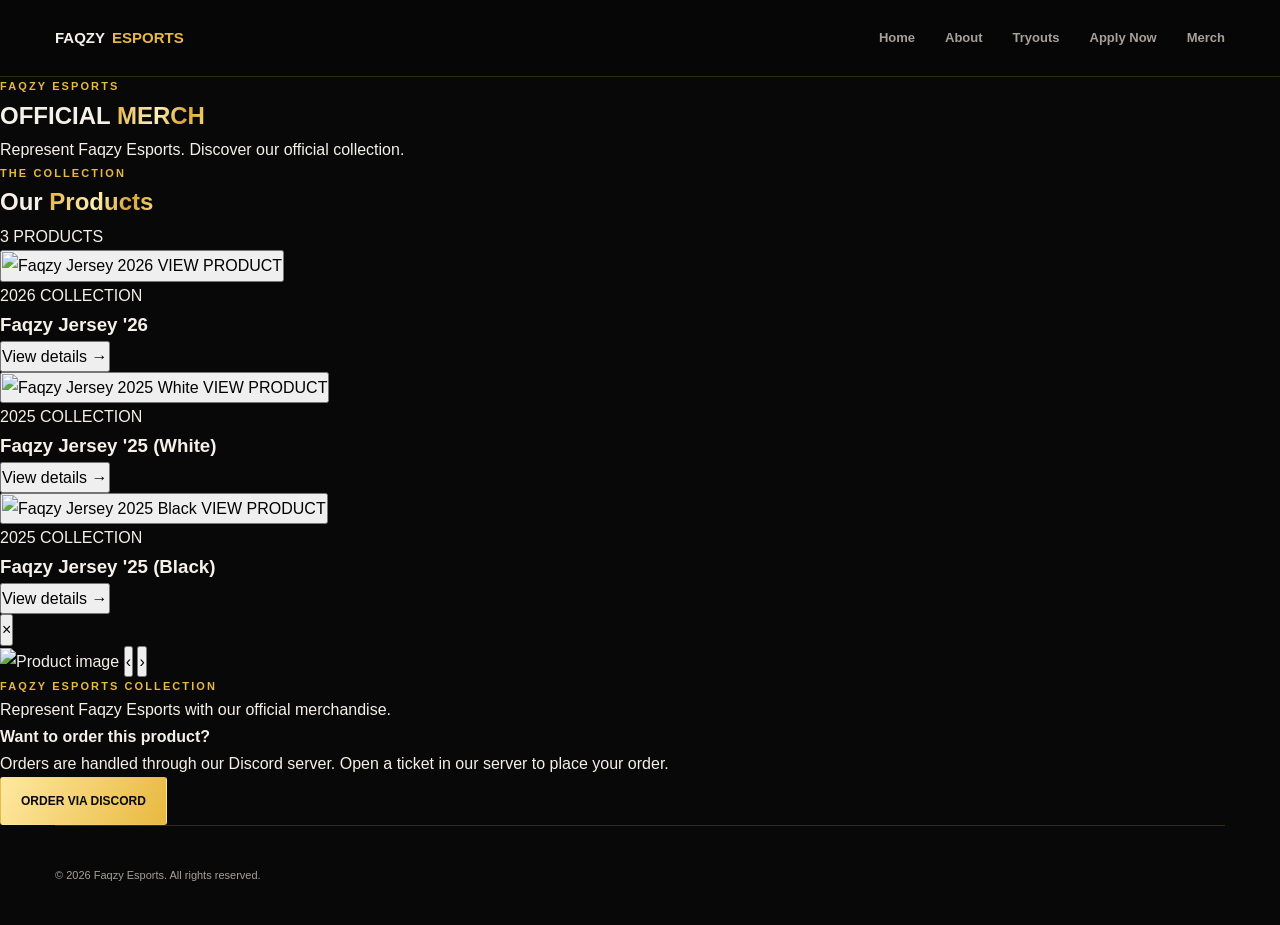
==== merch.html @ fddb73c9 "Create merch.html" ====
<!DOCTYPE html>
<html lang="en">
<head>
    <meta charset="UTF-8">
    <meta name="viewport" content="width=device-width, initial-scale=1.0">
    <title>Merch | Faqzy Esports</title>
    <link rel="stylesheet" href="style.css">
    <script src="script.js" defer></script>
</head>
<body>

    <header class="site-header">
        <nav class="navbar">
            <a href="index.html#home" class="logo">
                FAQZY<span>ESPORTS</span>
            </a>

            <div class="nav-links">
                <a href="index.html#home">Home</a>
                <a href="index.html#about">About</a>
                <a href="index.html#tryouts">Tryouts</a>
                <a href="index.html#application">Apply Now</a>
                <a href="merch.html" class="merch-active">Merch</a>
            </div>
        </nav>
    </header>

    <main>
        <section class="merch-hero">
            <div class="container">
                <p class="eyebrow">FAQZY ESPORTS</p>
                <h1>OFFICIAL <span class="gold-text">MERCH</span></h1>
                <p>
                    Represent Faqzy Esports. Discover our official collection.
                </p>
            </div>
        </section>

        <section class="merch-section">
            <div class="container">
                <div class="merch-heading">
                    <div>
                        <p class="eyebrow">THE COLLECTION</p>
                        <h2>Our <span class="gold-text">Products</span></h2>
                    </div>
                    <p class="merch-count">3 PRODUCTS</p>
                </div>

                <div class="merch-grid">

                    <!-- Faqzy Jersey 2026 -->
                    <article class="merch-card">
                        <button
                            class="merch-image-button"
                            type="button"
                            data-product="jersey26"
                            aria-label="View Faqzy Jersey 2026"
                        >
                            <img src="merch/usa-1.png" alt="Faqzy Jersey 2026">
                            <span class="merch-view">VIEW PRODUCT</span>
                        </button>

                        <div class="merch-card-info">
                            <div>
                                <p class="merch-category">2026 COLLECTION</p>
                                <h3>Faqzy Jersey '26</h3>
                            </div>
                            <button class="merch-details-button"
                                type="button" data-product="jersey26">
                                View details <span>→</span>
                            </button>
                        </div>
                    </article>

                    <!-- Faqzy Jersey 2025 White -->
                    <article class="merch-card">
                        <button
                            class="merch-image-button"
                            type="button"
                            data-product="white25"
                            aria-label="View Faqzy Jersey 2025 White"
                        >
                            <img src="merch/white-1.png" alt="Faqzy Jersey 2025 White">
                            <span class="merch-view">VIEW PRODUCT</span>
                        </button>

                        <div class="merch-card-info">
                            <div>
                                <p class="merch-category">2025 COLLECTION</p>
                                <h3>Faqzy Jersey '25 (White)</h3>
                            </div>
                            <button class="merch-details-button"
                                type="button" data-product="white25">
                                View details <span>→</span>
                            </button>
                        </div>
                    </article>

                    <!-- Faqzy Jersey 2025 Black -->
                    <article class="merch-card">
                        <button
                            class="merch-image-button"
                            type="button"
                            data-product="black25"
                            aria-label="View Faqzy Jersey 2025 Black"
                        >
                            <img src="merch/black-1.png" alt="Faqzy Jersey 2025 Black">
                            <span class="merch-view">VIEW PRODUCT</span>
                        </button>

                        <div class="merch-card-info">
                            <div>
                                <p class="merch-category">2025 COLLECTION</p>
                                <h3>Faqzy Jersey '25 (Black)</h3>
                            </div>
                            <button class="merch-details-button"
                                type="button" data-product="black25">
                                View details <span>→</span>
                            </button>
                        </div>
                    </article>

                </div>
            </div>
        </section>
    </main>

    <!-- Product popup -->
    <div class="merch-modal" id="merchModal" aria-hidden="true">
        <div class="merch-modal-backdrop" data-close-modal></div>

        <div class="merch-modal-content" role="dialog"
            aria-modal="true" aria-labelledby="modalProductName">

            <button class="merch-close" type="button"
                data-close-modal aria-label="Close">×</button>

            <div class="merch-modal-image">
                <img id="modalImage" src="" alt="Product image">

                <button class="gallery-arrow gallery-prev"
                    type="button" aria-label="Previous image">‹</button>

                <button class="gallery-arrow gallery-next"
                    type="button" aria-label="Next image">›</button>

                <span class="gallery-counter" id="galleryCounter"></span>
            </div>

            <div class="merch-modal-info">
                <p class="eyebrow">FAQZY ESPORTS COLLECTION</p>
                <h2 id="modalProductName"></h2>

                <p class="merch-description">
                    Represent Faqzy Esports with our official merchandise.
                </p>

                <div class="merch-order-info">
                    <strong>Want to order this product?</strong>
                    <p>
                        Orders are handled through our Discord server.
                        Open a ticket in our server to place your order.
                    </p>
                </div>

                <a class="btn btn-primary merch-discord-button"
                    href="https://discord.com"
                    target="_blank" rel="noopener noreferrer">
                    ORDER VIA DISCORD
                </a>
            </div>
        </div>
    </div>

    <footer class="site-footer">
        <div class="container">
            <p>© 2026 Faqzy Esports. All rights reserved.</p>
        </div>
    </footer>

</body>
</html>
---- style.css ----
:root {
    --background: #080808;
    --surface: #11110f;
    --gold: #e8b940;
    --gold-light: #ffe8a0;
    --text: #f5f1e8;
    --muted: #a6a198;
    --border: rgba(232, 185, 64, 0.2);
    --container: 1170px;
}

* {
    box-sizing: border-box;
    margin: 0;
    padding: 0;
}

html {
    scroll-behavior: smooth;
    scroll-padding-top: 90px;
}

body {
    min-width: 320px;
    overflow-x: hidden;
    background: var(--background);
    color: var(--text);
    font-family: Inter, Arial, Helvetica, sans-serif;
    line-height: 1.7;
}

button,
input,
select,
textarea {
    font: inherit;
}

a {
    color: inherit;
    text-decoration: none;
}

button,
a {
    -webkit-tap-highlight-color: transparent;
}

button:focus-visible,
a:focus-visible,
input:focus-visible,
select:focus-visible,
textarea:focus-visible {
    outline: 2px solid var(--gold-light);
    outline-offset: 4px;
}

::selection {
    background: var(--gold);
    color: #080808;
}

/* HEADER AND NAVIGATION */

.site-header {
    position: sticky;
    top: 0;
    z-index: 1000;
    width: 100%;
    background: rgba(7, 7, 7, 0.94);
    border-bottom: 1px solid var(--border);
    backdrop-filter: blur(18px);
}

.navbar {
    position: relative;
    width: min(var(--container), calc(100% - 64px));
    min-height: 76px;
    margin: auto;
    display: flex;
    align-items: center;
    justify-content: space-between;
    gap: 30px;
}

.logo {
    display: inline-flex;
    gap: 7px;
    font-size: 15px;
    font-weight: 900;
    white-space: nowrap;
}

.logo span {
    color: var(--gold);
}

.nav-links {
    display: flex;
    align-items: center;
    gap: 30px;
}

.nav-links a {
    color: var(--muted);
    font-size: 13px;
    font-weight: 700;
    transition: color 0.2s ease;
}

.nav-links a:hover,
.nav-links a.active {
    color: var(--gold-light);
}

.nav-links .nav-apply {
    padding: 10px 16px;
    color: #080808;
    background: var(--gold);
    border-radius: 3px;
}

.nav-links .nav-apply:hover {
    color: #080808;
    background: var(--gold-light);
}

.menu-toggle {
    display: none;
    width: 42px;
    height: 40px;
    padding: 10px;
    flex-direction: column;
    justify-content: center;
    gap: 5px;
    border: 1px solid var(--border);
    border-radius: 3px;
    background: var(--surface);
    cursor: pointer;
}

.menu-toggle span {
    width: 100%;
    height: 2px;
    background: var(--gold);
    transition: transform 0.2s, opacity 0.2s;
}

.menu-toggle.active span:first-child {
    transform: translateY(7px) rotate(45deg);
}

.menu-toggle.active span:nth-child(2) {
    opacity: 0;
}

.menu-toggle.active span:last-child {
    transform: translateY(-7px) rotate(-45deg);
}

/* BUTTONS */

.btn {
    display: inline-flex;
    min-height: 48px;
    padding: 12px 20px;
    align-items: center;
    justify-content: center;
    gap: 12px;
    border: 1px solid transparent;
    border-radius: 3px;
    font-size: 12px;
    font-weight: 900;
    text-align: center;
    cursor: pointer;
    transition:
        transform 0.22s,
        background 0.22s,
        border-color 0.22s,
        box-shadow 0.22s;
}

.btn span {
    font-size: 16px;
    transition: transform 0.22s;
}

.btn:hover {
    transform: translateY(-3px);
}

.btn:hover span {
    transform: translate(3px, -2px);
}

.btn-primary {
    color: #090909;
    background: linear-gradient(115deg, var(--gold-light), var(--gold));
}

.btn-primary:hover {
    box-shadow: 0 8px 28px rgba(232, 185, 64, 0.18);
}

.btn-secondary {
    color: var(--text);
    background: rgba(255, 255, 255, 0.025);
    border-color: rgba(255, 255, 255, 0.2);
}

.btn-secondary:hover {
    border-color: var(--gold);
}

.btn-card {
    width: 100%;
    color: var(--text);
    background: transparent;
    border-color: var(--border);
}

.btn-card:hover {
    color: var(--gold-light);
    border-color: var(--gold);
}

/* HERO */

.hero {
    position: relative;
    display: flex;
    min-height: 650px;
    align-items: center;
    padding: 90px max(32px, calc((100% - var(--container)) / 2)) 100px;
    overflow: hidden;
    isolation: isolate;
    background:
        radial-gradient(
            ellipse at 12% 35%,
            rgba(232, 185, 64, 0.14),
            transparent 40%
        ),
        #080808;
}

.hero::before {
    position: absolute;
    inset: 0;
    z-index: -1;
    content: "";
    background: linear-gradient(
        rgba(255, 255, 255, 0.018) 1px,
        transparent 1px
    );
    background-size: 100% 65px;
    pointer-events: none;
}

.hero-glow {
    position: absolute;
    z-index: -1;
    top: 5%;
    left: -180px;
    width: 440px;
    height: 440px;
    border-radius: 50%;
    background: rgba(232, 185, 64, 0.08);
    filter: blur(100px);
    animation: glowPulse 7s ease-in-out infinite alternate;
    pointer-events: none;
}

.hero-ring {
    position: absolute;
    z-index: -1;
    top: -250px;
    right: -120px;
    width: 470px;
    height: 470px;
    border: 1px solid rgba(232, 185, 64, 0.14);
    border-radius: 50%;
    box-shadow:
        0 0 0 55px rgba(232, 185, 64, 0.018),
        0 0 0 110px rgba(232, 185, 64, 0.012);
    animation: ringFloat 12s ease-in-out infinite alternate;
    pointer-events: none;
}

.hero-content {
    position: relative;
    z-index: 2;
    width: min(760px, 75%);
}

.eyebrow {
    display: flex;
    align-items: center;
    gap: 10px;
    color: var(--gold);
    font-size: 11px;
    font-weight: 900;
    letter-spacing: 2.1px;
}

.status-dot {
    width: 7px;
    height: 7px;
    flex: 0 0 7px;
    border-radius: 50%;
    background: var(--gold);
    box-shadow: 0 0 12px rgba(232, 185, 64, 0.7);
    animation: dotPulse 2s infinite;
}

.hero h1 {
    margin-top: 28px;
    font-size: clamp(48px, 7.3vw, 92px);
    font-weight: 950;
    line-height: 0.99;
    letter-spacing: -3.5px;
}

.hero h1 > span {
    display: block;
    margin-top: 10px;
}

.gold-text {
    color: var(--gold);
    background: linear-gradient(
        110deg,
        #e4b344,
        #fff0b5 45%,
        #d9a52e 75%,
        #f6d77a
    );
    background-clip: text;
    -webkit-background-clip: text;
    -webkit-text-fill-color: transparent;
}

.hero-description {
    max-width: 610px;
    margin-top: 25px;
    color: #c4c0b7;
    font-size: 16px;
    line-height: 1.9;
}

.hero-buttons {
    display: flex;
    flex-wrap: wrap;
    gap: 13px;
    margin-top: 30px;
}

.hero-stats {
    display: flex;
    flex-wrap: wrap;
    gap: 38px;
    margin-top: 60px;
    padding-top: 22px;
    border-top: 1px solid var(--border);
}

.hero-stats div {
    display: flex;
    flex-direction: column;
    gap: 3px;
}

.hero-stats strong {
    color: var(--gold);
    font-size: 18px;
    font-weight: 900;
}

.hero-stats span {
    color: var(--muted);
    font-size: 9px;
    font-weight: 800;
    letter-spacing: 1.2px;
}

.hero-emblem {
    position: absolute;
    top: 50%;
    right: max(45px, calc((100% - var(--container)) / 2 + 25px));
    display: flex;
    flex-direction: column;
    align-items: center;
    gap: 16px;
    transform: translateY(-50%);
    animation: emblemFloat 6s ease-in-out infinite;
}

.emblem-circle {
    position: relative;
    display: grid;
    width: clamp(150px, 19vw, 235px);
    aspect-ratio: 1;
    place-items: center;
    border: 1px solid rgba(232, 185, 64, 0.4);
    border-radius: 50%;
    background: radial-gradient(
        circle,
        rgba(232, 185, 64, 0.1),
        transparent 68%
    );
    box-shadow:
        inset 0 0 55px rgba(232, 185, 64, 0.04),
        0 0 65px rgba(232, 185, 64, 0.05);
}

.emblem-circle::before {
    position: absolute;
    inset: 10%;
    border: 1px dashed rgba(232, 185, 64, 0.3);
    border-radius: 50%;
    content: "";
    animation: rotateRing 35s linear infinite;
}

/* NEW PHOENIX LOGO */

.emblem-logo {
    position: relative;
    z-index: 1;
    display: block;
    width: 78%;
    height: 78%;
    object-fit: contain;
    mix-blend-mode: screen;
    filter: drop-shadow(0 0 18px rgba(232, 185, 64, 0.2));
}

.emblem-caption {
    color: var(--gold);
    font-size: 10px;
    font-weight: 900;
    letter-spacing: 3px;
}

.scroll-indicator {
    position: absolute;
    right: 0;
    bottom: 22px;
    left: 0;
    display: flex;
    justify-content: center;
    align-items: center;
    gap: 10px;
    color: var(--muted);
    font-size: 9px;
    font-weight: 800;
    letter-spacing: 2px;
}

.scroll-indicator span {
    width: 23px;
    height: 1px;
    background: var(--gold);
}

/* GENERAL SECTIONS */

.section {
    width: min(var(--container), calc(100% - 64px));
    margin: 0 auto;
    padding: 105px 0;
}

.section-heading {
    max-width: 680px;
    margin-bottom: 42px;
}

.section-heading h2,
.application-intro h2 {
    margin-top: 13px;
    font-size: clamp(34px, 5vw, 56px);
    font-weight: 950;
    line-height: 1.1;
    letter-spacing: -1.5px;
}

.section-description {
    margin-top: 14px;
    color: var(--muted);
    font-size: 14px;
}

/* ABOUT */

.about-section {
    border-bottom: 1px solid rgba(255, 255, 255, 0.06);
}

.about-grid {
    display: grid;
    grid-template-columns: repeat(3, minmax(0, 1fr));
    gap: 20px;
}

.about-card {
    padding: 28px;
    background: linear-gradient(145deg, #141412, #0b0b0b);
    border: 1px solid rgba(255, 255, 255, 0.07);
    border-radius: 4px;
    transition: transform 0.3s, border-color 0.3s;
}

.about-card:hover {
    transform: translateY(-6px);
    border-color: var(--border);
}

.card-icon {
    display: grid;
    width: 43px;
    height: 43px;
    margin-bottom: 23px;
    place-items: center;
    color: var(--gold);
    background: rgba(232, 185, 64, 0.08);
    border: 1px solid var(--border);
    font-size: 12px;
    font-weight: 900;
}

.about-card h3 {
    margin-bottom: 9px;
    font-size: 20px;
}

.about-card p {
    color: var(--muted);
    font-size: 13px;
    line-height: 1.9;
}

/* TRYOUTS */

.tryouts-section {
    width: 100%;
    padding: 100px max(32px, calc((100% - var(--container)) / 2));
    background:
        radial-gradient(
            ellipse at 50% 0%,
            rgba(232, 185, 64, 0.055),
            transparent 60%
        ),
        #090909;
}

.section-inner {
    width: 100%;
    max-width: var(--container);
    margin: 0 auto;
}

.tryout-grid {
    display: grid;
    grid-template-columns: repeat(2, minmax(0, 1fr));
    gap: 24px;
    align-items: stretch;
}

.tryout-card {
    display: flex;
    min-width: 0;
    flex-direction: column;
    padding: 30px;
    background: linear-gradient(145deg, #151513, #0c0c0c);
    border: 1px solid rgba(232, 185, 64, 0.18);
    border-radius: 4px;
    transition:
        transform 0.3s,
        border-color 0.3s,
        box-shadow 0.3s;
}

.tryout-card:hover {
    transform: translateY(-6px);
    border-color: rgba(232, 185, 64, 0.55);
    box-shadow: 0 18px 50px rgba(0, 0, 0, 0.25);
}

.tryout-card.featured {
    border-color: rgba(232, 185, 64, 0.55);
    background:
        linear-gradient(
            145deg,
            rgba(232, 185, 64, 0.09),
            transparent 75%
        ),
        #0e0e0d;
}

.tryout-top {
    display: flex;
    align-items: center;
    justify-content: space-between;
    gap: 12px;
    padding-bottom: 22px;
    border-bottom: 1px solid rgba(255, 255, 255, 0.07);
}

.tryout-number {
    color: var(--gold);
    font-size: 29px;
    font-weight: 900;
}

.tryout-tag {
    color: var(--muted);
    font-size: 9px;
    font-weight: 900;
    letter-spacing: 1px;
}

.featured-badge {
    align-self: flex-end;
    margin: -30px -30px 18px;
    padding: 6px 12px;
    color: #080808;
    background: var(--gold);
    font-size: 9px;
    font-weight: 950;
    letter-spacing: 1px;
}

.tryout-card h3 {
    margin-top: 24px;
    font-size: 27px;
    font-weight: 900;
}

.tryout-card p {
    flex: 1;
    margin: 12px 0 27px;
    color: var(--muted);
    font-size: 13px;
    line-height: 1.9;
}

.tryout-card .btn {
    width: 100%;
}

/* APPLICATION LAYOUT */

.application-layout {
    display: grid;
    grid-template-columns: 0.8fr 1.2fr;
    align-items: start;
    gap: 55px;
}

.application-intro {
    position: sticky;
    top: 115px;
}

.application-intro h2 {
    margin-bottom: 22px;
    font-size: clamp(38px, 5vw, 58px);
}

.application-intro > p:not(.eyebrow) {
    max-width: 400px;
    color: var(--muted);
    font-size: 14px;
    line-height: 1.9;
}

.application-note {
    display: flex;
    gap: 14px;
    margin-top: 32px;
    padding: 18px;
    background: rgba(232, 185, 64, 0.045);
    border-left: 2px solid var(--gold);
}

.note-icon {
    color: var(--gold);
    font-size: 22px;
}

.application-note strong {
    font-size: 13px;
}

.application-note p {
    margin-top: 4px;
    color: var(--muted);
    font-size: 12px;
}

/* APPLICATION FORM */

.application-form {
    min-width: 0;
    padding: 30px;
    background: linear-gradient(145deg, #131311, #0b0b0b);
    border: 1px solid var(--border);
    border-radius: 4px;
}

.form-header {
    display: flex;
    justify-content: space-between;
    gap: 12px;
    margin-bottom: 26px;
    padding-bottom: 17px;
    border-bottom: 1px solid var(--border);
    font-size: 11px;
    font-weight: 900;
    letter-spacing: 1px;
}

.required-note {
    color: var(--muted);
    font-size: 10px;
    font-weight: 500;
    letter-spacing: 0;
}

.form-grid {
    display: grid;
    grid-template-columns: repeat(2, minmax(0, 1fr));
    gap: 19px 15px;
}

.form-group {
    display: flex;
    min-width: 0;
    flex-direction: column;
    gap: 8px;
}

.full-width {
    grid-column: 1 / -1;
}

.form-group label {
    color: #d5d0c5;
    font-size: 11px;
    font-weight: 800;
}

.form-group input,
.form-group select,
.form-group textarea {
    width: 100%;
    min-width: 0;
    padding: 13px;
    color: var(--text);
    background: #090909;
    border: 1px solid rgba(255, 255, 255, 0.12);
    border-radius: 3px;
    outline: none;
    font-size: 12px;
    transition: border-color 0.2s, box-shadow 0.2s;
}

.form-group input,
.form-group select {
    min-height: 45px;
}

.form-group textarea {
    min-height: 100px;
    resize: vertical;
    line-height: 1.7;
}

.form-group input::placeholder,
.form-group textarea::placeholder {
    color: #77736b;
}

.form-group input:focus,
.form-group select:focus,
.form-group textarea:focus {
    border-color: var(--gold);
    box-shadow: 0 0 0 3px rgba(232, 185, 64, 0.07);
}

.form-group select {
    color-scheme: dark;
}

/* CONFIRMATION CHECKBOX */

.checkbox-label {
    display: flex;
    align-items: flex-start;
    gap: 10px;
    margin: 22px 0;
    color: var(--muted);
    font-size: 11px;
    cursor: pointer;
}

.checkbox-label input {
    width: 16px;
    height: 16px;
    flex: 0 0 16px;
    margin-top: 2px;
    accent-color: var(--gold);
}

/* SUBMIT BUTTON AND STATUS */

.submit-button {
    width: 100%;
}

.submit-button:disabled {
    opacity: 0.6;
    cursor: wait;
    transform: none;
}

.form-status {
    margin-top: 17px;
    padding: 13px;
    border: 1px solid transparent;
    border-radius: 3px;
    font-size: 12px;
    overflow-wrap: anywhere;
}

.form-status[hidden] {
    display: none;
}

.form-status.success {
    color: #a8e6b3;
    background: rgba(54, 150, 75, 0.1);
    border-color: rgba(90, 200, 110, 0.3);
}

.form-status.error {
    color: #ffb2a8;
    background: rgba(200, 60, 50, 0.1);
    border-color: rgba(200, 80, 70, 0.3);
}

/* FOOTER */

.site-footer {
    display: flex;
    width: min(var(--container), calc(100% - 64px));
    min-height: 100px;
    margin: auto;
    align-items: center;
    justify-content: space-between;
    gap: 20px;
    border-top: 1px solid var(--border);
}

.site-footer p {
    color: var(--muted);
    font-size: 11px;
    text-align: center;
}

.footer-top {
    color: var(--gold);
    font-size: 10px;
    font-weight: 900;
    letter-spacing: 1px;
}

/* SCROLL ANIMATIONS */

.reveal {
    opacity: 0;
    transform: translateY(28px);
    transition:
        opacity 0.75s ease,
        transform 0.75s cubic-bezier(0.2, 0.7, 0.2, 1);
}

.reveal.visible {
    opacity: 1;
    transform: translateY(0);
}

.about-card.reveal:nth-child(2),
.tryout-card.reveal:nth-child(2) {
    transition-delay: 100ms;
}

.about-card.reveal:nth-child(3) {
    transition-delay: 200ms;
}

/* DECORATIVE ANIMATIONS */

@keyframes emblemFloat {
    0%,
    100% {
        transform: translateY(-50%);
    }

    50% {
        transform: translateY(calc(-50% - 12px));
    }
}

@keyframes rotateRing {
    to {
        transform: rotate(360deg);
    }
}

@keyframes glowPulse {
    from {
        opacity: 0.5;
        transform: scale(0.9);
    }

    to {
        opacity: 1;
        transform: scale(1.1);
    }
}

@keyframes ringFloat {
    from {
        transform: translate(0, 0);
    }

    to {
        transform: translate(-20px, 20px);
    }
}

@keyframes dotPulse {
    0%,
    100% {
        opacity: 1;
    }

    50% {
        opacity: 0.5;
    }
}

/* TABLET */

@media (max-width: 1000px) {
    .hero-content {
        width: 76%;
    }

    .hero-emblem {
        right: 28px;
        opacity: 0.35;
    }

    .application-layout {
        grid-template-columns: 1fr;
        gap: 32px;
    }

    .application-intro {
        position: static;
    }
}

/* MOBILE */

@media (max-width: 700px) {
    html {
        scroll-padding-top: 75px;
    }

    .navbar {
        width: calc(100% - 36px);
        min-height: 68px;
    }

    .menu-toggle {
        display: flex;
    }

    .nav-links {
        position: absolute;
        top: 100%;
        right: 0;
        left: 0;
        display: flex;
        padding: 0 20px;
        flex-direction: column;
        align-items: stretch;
        gap: 0;
        background: rgba(8, 8, 8, 0.98);
        border-bottom: 1px solid var(--border);
        visibility: hidden;
        opacity: 0;
        pointer-events: none;
        transform: translateY(-8px);
        transition:
            opacity 0.2s,
            transform 0.2s,
            visibility 0.2s;
    }

    .nav-links.active {
        padding-top: 12px;
        padding-bottom: 16px;
        visibility: visible;
        opacity: 1;
        pointer-events: auto;
        transform: translateY(0);
    }

    .nav-links a {
        padding: 12px 5px;
    }

    .nav-links .nav-apply {
        margin-top: 8px;
        text-align: center;
    }

    .hero {
        min-height: 620px;
        padding: 85px 22px 95px;
    }

    .hero-content {
        width: 100%;
    }

    .hero h1 {
        font-size: clamp(43px, 10.5vw, 66px);
        letter-spacing: -2px;
    }

    .hero-description {
        font-size: 14px;
    }

    .hero-emblem {
        top: 35px;
        right: 12px;
        opacity: 0.14;
        transform: none;
        animation: none;
    }

    .emblem-circle {
        width: 125px;
    }

    .hero-buttons .btn {
        flex: 1;
    }

    .hero-stats {
        gap: 20px;
        margin-top: 42px;
    }

    .hero-stats span {
        font-size: 8px;
    }

    .section {
        width: calc(100% - 40px);
        padding: 76px 0;
    }

    .section-heading {
        margin-bottom: 30px;
    }

    .section-heading h2,
    .application-intro h2 {
        font-size: clamp(34px, 8.5vw, 47px);
        letter-spacing: -1px;
    }

    .about-grid,
    .tryout-grid {
        grid-template-columns: 1fr;
        gap: 16px;
    }

    .about-card,
    .tryout-card {
        padding: 24px;
    }

    .tryouts-section {
        width: 100%;
        padding: 76px 20px;
    }

    .featured-badge {
        margin: -24px -24px 18px;
    }

    .application-form {
        padding: 22px 16px;
    }

    .form-grid {
        grid-template-columns: 1fr;
        gap: 17px;
    }

    .full-width {
        grid-column: auto;
    }

    .site-footer {
        width: calc(100% - 40px);
        padding: 24px 0;
        flex-direction: column;
        justify-content: center;
        gap: 12px;
    }
}

/* ACCESSIBILITY */

@media (prefers-reduced-motion: reduce) {
    *,
    *::before,
    *::after {
        scroll-behavior: auto !important;
        animation-duration: 0.01ms !important;
        animation-iteration-count: 1 !important;
        transition-duration: 0.01ms !important;
    }

    .reveal {
        opacity: 1;
        transform: none;
    }
}
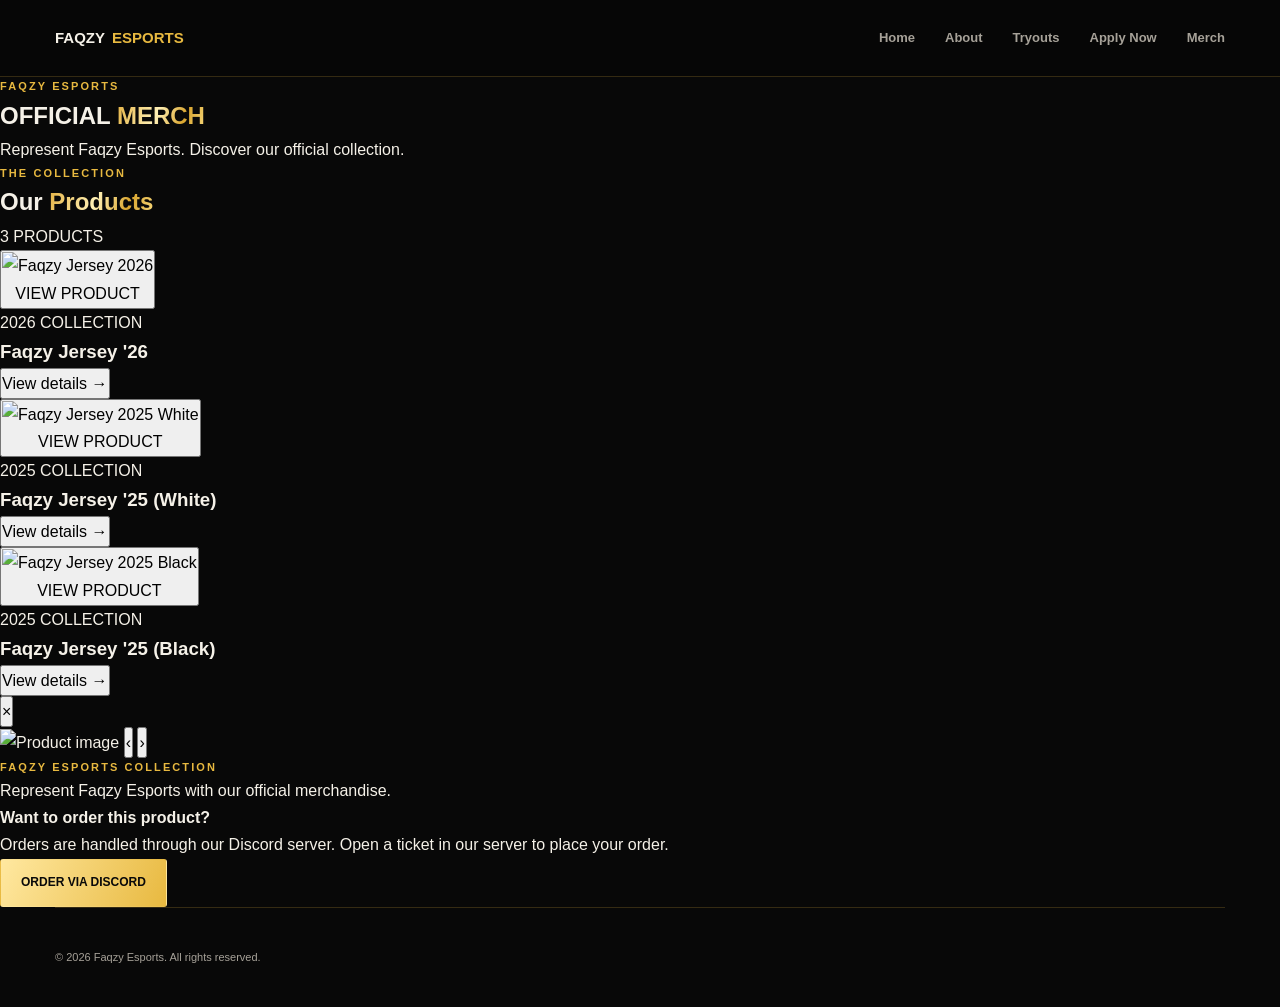
==== commit 113217b3: "Update merch.html" ====
--- a/merch.html
+++ b/merch.html
@@ -1,183 +1,440 @@
-
 <!DOCTYPE html>
 <html lang="en">
 <head>
     <meta charset="UTF-8">
     <meta name="viewport" content="width=device-width, initial-scale=1.0">
+
     <title>Merch | Faqzy Esports</title>
+
     <link rel="stylesheet" href="style.css">
     <script src="script.js" defer></script>
 </head>
-<body>
-
-    <header class="site-header">
-        <nav class="navbar">
-            <a href="index.html#home" class="logo">
-                FAQZY<span>ESPORTS</span>
-            </a>
-
-            <div class="nav-links">
-                <a href="index.html#home">Home</a>
-                <a href="index.html#about">About</a>
-                <a href="index.html#tryouts">Tryouts</a>
-                <a href="index.html#application">Apply Now</a>
-                <a href="merch.html" class="merch-active">Merch</a>
+
+<body class="merch-page">
+
+<header class="site-header">
+    <nav class="navbar">
+
+        <a href="index.html#home" class="logo">
+            FAQZY<span>ESPORTS</span>
+        </a>
+
+        <div class="nav-links" id="navLinks">
+            <a href="index.html#home">Home</a>
+            <a href="index.html#about">About</a>
+            <a href="index.html#tryouts">Tryouts</a>
+            <a href="index.html#application">Apply Now</a>
+            <a href="merch.html" class="merch-active">Merch</a>
+        </div>
+
+        <button
+            class="menu-toggle"
+            id="menuToggle"
+            type="button"
+            aria-label="Open navigation"
+            aria-expanded="false"
+        >
+            <span></span>
+            <span></span>
+            <span></span>
+        </button>
+
+    </nav>
+</header>
+
+
+<main>
+
+    <!-- =========================
+         MERCH HERO
+    ========================== -->
+
+    <section class="merch-hero">
+
+        <div class="container merch-hero-inner">
+
+            <p class="eyebrow">
+                FAQZY ESPORTS
+            </p>
+
+            <h1>
+                OFFICIAL <span class="gold-text">MERCH</span>
+            </h1>
+
+            <p class="merch-hero-description">
+                Represent Faqzy Esports. Discover our official collection.
+            </p>
+
+        </div>
+
+    </section>
+
+
+    <!-- =========================
+         PRODUCTS
+    ========================== -->
+
+    <section class="merch-section">
+
+        <div class="container">
+
+            <div class="merch-heading">
+
+                <div>
+                    <p class="eyebrow">
+                        THE COLLECTION
+                    </p>
+
+                    <h2>
+                        Our <span class="gold-text">Products</span>
+                    </h2>
+                </div>
+
+                <p class="merch-count">
+                    3 PRODUCTS
+                </p>
+
             </div>
-        </nav>
-    </header>
-
-    <main>
-        <section class="merch-hero">
-            <div class="container">
-                <p class="eyebrow">FAQZY ESPORTS</p>
-                <h1>OFFICIAL <span class="gold-text">MERCH</span></h1>
-                <p>
-                    Represent Faqzy Esports. Discover our official collection.
-                </p>
-            </div>
-        </section>
-
-        <section class="merch-section">
-            <div class="container">
-                <div class="merch-heading">
-                    <div>
-                        <p class="eyebrow">THE COLLECTION</p>
-                        <h2>Our <span class="gold-text">Products</span></h2>
-                    </div>
-                    <p class="merch-count">3 PRODUCTS</p>
-                </div>
-
-                <div class="merch-grid">
-
-                    <!-- Faqzy Jersey 2026 -->
-                    <article class="merch-card">
+
+
+            <div class="merch-grid">
+
+
+                <!-- =========================
+                     JERSEY 2026
+                ========================== -->
+
+                <article class="merch-card">
+
+                    <button
+                        class="merch-image-button"
+                        type="button"
+                        data-product="jersey26"
+                        aria-label="View Faqzy Jersey 2026"
+                    >
+
+                        <img
+                            src="merch/usa-1.png"
+                            alt="Faqzy Jersey 2026"
+                            loading="lazy"
+                        >
+
+                        <div class="merch-image-overlay">
+                            <span class="merch-view">
+                                VIEW PRODUCT
+                            </span>
+                        </div>
+
+                    </button>
+
+
+                    <div class="merch-card-info">
+
+                        <div class="merch-product-details">
+
+                            <p class="merch-category">
+                                2026 COLLECTION
+                            </p>
+
+                            <h3>
+                                Faqzy Jersey '26
+                            </h3>
+
+                        </div>
+
+
                         <button
-                            class="merch-image-button"
+                            class="merch-details-button"
                             type="button"
                             data-product="jersey26"
-                            aria-label="View Faqzy Jersey 2026"
-                        >
-                            <img src="merch/usa-1.png" alt="Faqzy Jersey 2026">
-                            <span class="merch-view">VIEW PRODUCT</span>
+                        >
+                            <span>View details</span>
+                            <span class="arrow">→</span>
                         </button>
 
-                        <div class="merch-card-info">
-                            <div>
-                                <p class="merch-category">2026 COLLECTION</p>
-                                <h3>Faqzy Jersey '26</h3>
-                            </div>
-                            <button class="merch-details-button"
-                                type="button" data-product="jersey26">
-                                View details <span>→</span>
-                            </button>
-                        </div>
-                    </article>
-
-                    <!-- Faqzy Jersey 2025 White -->
-                    <article class="merch-card">
+                    </div>
+
+                </article>
+
+
+
+                <!-- =========================
+                     JERSEY 2025 WHITE
+                ========================== -->
+
+                <article class="merch-card">
+
+                    <button
+                        class="merch-image-button"
+                        type="button"
+                        data-product="white25"
+                        aria-label="View Faqzy Jersey 2025 White"
+                    >
+
+                        <img
+                            src="merch/white-1.png"
+                            alt="Faqzy Jersey 2025 White"
+                            loading="lazy"
+                        >
+
+                        <div class="merch-image-overlay">
+                            <span class="merch-view">
+                                VIEW PRODUCT
+                            </span>
+                        </div>
+
+                    </button>
+
+
+                    <div class="merch-card-info">
+
+                        <div class="merch-product-details">
+
+                            <p class="merch-category">
+                                2025 COLLECTION
+                            </p>
+
+                            <h3>
+                                Faqzy Jersey '25 (White)
+                            </h3>
+
+                        </div>
+
+
                         <button
-                            class="merch-image-button"
+                            class="merch-details-button"
                             type="button"
                             data-product="white25"
-                            aria-label="View Faqzy Jersey 2025 White"
-                        >
-                            <img src="merch/white-1.png" alt="Faqzy Jersey 2025 White">
-                            <span class="merch-view">VIEW PRODUCT</span>
+                        >
+                            <span>View details</span>
+                            <span class="arrow">→</span>
                         </button>
 
-                        <div class="merch-card-info">
-                            <div>
-                                <p class="merch-category">2025 COLLECTION</p>
-                                <h3>Faqzy Jersey '25 (White)</h3>
-                            </div>
-                            <button class="merch-details-button"
-                                type="button" data-product="white25">
-                                View details <span>→</span>
-                            </button>
-                        </div>
-                    </article>
-
-                    <!-- Faqzy Jersey 2025 Black -->
-                    <article class="merch-card">
+                    </div>
+
+                </article>
+
+
+
+                <!-- =========================
+                     JERSEY 2025 BLACK
+                ========================== -->
+
+                <article class="merch-card">
+
+                    <button
+                        class="merch-image-button"
+                        type="button"
+                        data-product="black25"
+                        aria-label="View Faqzy Jersey 2025 Black"
+                    >
+
+                        <img
+                            src="merch/black-1.png"
+                            alt="Faqzy Jersey 2025 Black"
+                            loading="lazy"
+                        >
+
+                        <div class="merch-image-overlay">
+                            <span class="merch-view">
+                                VIEW PRODUCT
+                            </span>
+                        </div>
+
+                    </button>
+
+
+                    <div class="merch-card-info">
+
+                        <div class="merch-product-details">
+
+                            <p class="merch-category">
+                                2025 COLLECTION
+                            </p>
+
+                            <h3>
+                                Faqzy Jersey '25 (Black)
+                            </h3>
+
+                        </div>
+
+
                         <button
-                            class="merch-image-button"
+                            class="merch-details-button"
                             type="button"
                             data-product="black25"
-                            aria-label="View Faqzy Jersey 2025 Black"
-                        >
-                            <img src="merch/black-1.png" alt="Faqzy Jersey 2025 Black">
-                            <span class="merch-view">VIEW PRODUCT</span>
+                        >
+                            <span>View details</span>
+                            <span class="arrow">→</span>
                         </button>
 
-                        <div class="merch-card-info">
-                            <div>
-                                <p class="merch-category">2025 COLLECTION</p>
-                                <h3>Faqzy Jersey '25 (Black)</h3>
-                            </div>
-                            <button class="merch-details-button"
-                                type="button" data-product="black25">
-                                View details <span>→</span>
-                            </button>
-                        </div>
-                    </article>
-
-                </div>
+                    </div>
+
+                </article>
+
+
             </div>
-        </section>
-    </main>
-
-    <!-- Product popup -->
-    <div class="merch-modal" id="merchModal" aria-hidden="true">
-        <div class="merch-modal-backdrop" data-close-modal></div>
-
-        <div class="merch-modal-content" role="dialog"
-            aria-modal="true" aria-labelledby="modalProductName">
-
-            <button class="merch-close" type="button"
-                data-close-modal aria-label="Close">×</button>
+
+        </div>
+
+    </section>
+
+</main>
+
+
+
+<!-- =========================
+     PRODUCT MODAL
+========================== -->
+
+<div
+    class="merch-modal"
+    id="merchModal"
+    aria-hidden="true"
+>
+
+    <div
+        class="merch-modal-backdrop"
+        data-close-modal
+    ></div>
+
+
+    <div
+        class="merch-modal-content"
+        role="dialog"
+        aria-modal="true"
+        aria-labelledby="modalProductName"
+    >
+
+
+        <!-- CLOSE -->
+
+        <button
+            class="merch-close"
+            type="button"
+            data-close-modal
+            aria-label="Close product"
+        >
+            ×
+        </button>
+
+
+
+        <!-- =========================
+             IMAGE GALLERY
+        ========================== -->
+
+        <div class="merch-modal-gallery">
 
             <div class="merch-modal-image">
-                <img id="modalImage" src="" alt="Product image">
-
-                <button class="gallery-arrow gallery-prev"
-                    type="button" aria-label="Previous image">‹</button>
-
-                <button class="gallery-arrow gallery-next"
-                    type="button" aria-label="Next image">›</button>
-
-                <span class="gallery-counter" id="galleryCounter"></span>
+
+                <img
+                    id="modalImage"
+                    src=""
+                    alt="Product image"
+                >
+
+
+                <button
+                    class="gallery-arrow gallery-prev"
+                    type="button"
+                    aria-label="Previous image"
+                >
+                    ‹
+                </button>
+
+
+                <button
+                    class="gallery-arrow gallery-next"
+                    type="button"
+                    aria-label="Next image"
+                >
+                    ›
+                </button>
+
+
+                <span
+                    class="gallery-counter"
+                    id="galleryCounter"
+                ></span>
+
             </div>
 
-            <div class="merch-modal-info">
-                <p class="eyebrow">FAQZY ESPORTS COLLECTION</p>
-                <h2 id="modalProductName"></h2>
-
-                <p class="merch-description">
-                    Represent Faqzy Esports with our official merchandise.
+
+            <!-- Thumbnails -->
+
+            <div
+                class="gallery-thumbnails"
+                id="galleryThumbnails"
+            ></div>
+
+        </div>
+
+
+
+        <!-- =========================
+             PRODUCT INFO
+        ========================== -->
+
+        <div class="merch-modal-info">
+
+            <p class="eyebrow">
+                FAQZY ESPORTS COLLECTION
+            </p>
+
+
+            <h2 id="modalProductName">
+            </h2>
+
+
+            <p class="merch-description">
+                Represent Faqzy Esports with our official merchandise.
+            </p>
+
+
+            <div class="merch-order-info">
+
+                <strong>
+                    Want to order this product?
+                </strong>
+
+                <p>
+                    Orders are handled through our Discord server.
+                    Open a ticket in our server to place your order.
                 </p>
 
-                <div class="merch-order-info">
-                    <strong>Want to order this product?</strong>
-                    <p>
-                        Orders are handled through our Discord server.
-                        Open a ticket in our server to place your order.
-                    </p>
-                </div>
-
-                <a class="btn btn-primary merch-discord-button"
-                    href="https://discord.com"
-                    target="_blank" rel="noopener noreferrer">
-                    ORDER VIA DISCORD
-                </a>
             </div>
+
+
+            <a
+                class="btn btn-primary merch-discord-button"
+                href="https://discord.gg/GafS8WTqEf"
+                target="_blank"
+                rel="noopener noreferrer"
+            >
+                ORDER VIA DISCORD
+            </a>
+
         </div>
+
     </div>
 
-    <footer class="site-footer">
-        <div class="container">
-            <p>© 2026 Faqzy Esports. All rights reserved.</p>
-        </div>
-    </footer>
+</div>
+
+
+
+<footer class="site-footer">
+
+    <div class="container">
+
+        <p>
+            © <span id="currentYear">2026</span> Faqzy Esports.
+            All rights reserved.
+        </p>
+
+    </div>
+
+</footer>
 
 </body>
 </html>
--- a/style.css
+++ b/style.css
@@ -1145,6 +1145,339 @@
     .reveal {
         opacity: 1;
         transform: none;
-    }
-}
-
+
+        
+/* =========================
+   MERCH PAGE
+========================= */
+
+.merch-hero {
+    padding: 145px 20px 75px;
+    text-align: center;
+    background: radial-gradient(ellipse at top, rgba(232,185,64,0.10), transparent 65%);
+}
+
+.merch-hero h1 {
+    font-size: clamp(2.8rem, 7vw, 5rem);
+    margin: 12px 0;
+    letter-spacing: 2px;
+}
+
+.merch-hero p:not(.eyebrow) {
+    color: var(--muted);
+    margin-top: 12px;
+}
+
+.merch-section {
+    padding: 35px 20px 100px;
+}
+
+.merch-heading {
+    display: flex;
+    justify-content: space-between;
+    align-items: end;
+    gap: 20px;
+    margin-bottom: 35px;
+}
+
+.merch-heading h2 {
+    font-size: clamp(2rem, 4vw, 3rem);
+    margin-top: 8px;
+}
+
+.merch-count {
+    color: var(--muted);
+    font-size: 0.8rem;
+    letter-spacing: 2px;
+}
+
+.merch-grid {
+    display: grid;
+    grid-template-columns: repeat(3, minmax(0, 1fr));
+    gap: 25px;
+}
+
+.merch-card {
+    background: var(--surface);
+    border: 1px solid var(--border);
+    border-radius: 12px;
+    overflow: hidden;
+    transition: transform 0.25s ease, border-color 0.25s ease;
+}
+
+.merch-card:hover {
+    transform: translateY(-6px);
+    border-color: var(--gold);
+}
+
+.merch-image-button {
+    position: relative;
+    display: block;
+    width: 100%;
+    aspect-ratio: 4 / 4.5;
+    padding: 0;
+    border: 0;
+    background: #171715;
+    cursor: pointer;
+    overflow: hidden;
+}
+
+.merch-image-button img {
+    width: 100%;
+    height: 100%;
+    object-fit: cover;
+    display: block;
+    transition: transform 0.4s ease;
+}
+
+.merch-card:hover .merch-image-button img {
+    transform: scale(1.04);
+}
+
+.merch-view {
+    position: absolute;
+    bottom: 15px;
+    left: 50%;
+    transform: translateX(-50%);
+    background: var(--gold);
+    color: #080808;
+    padding: 10px 18px;
+    border-radius: 4px;
+    font-size: 0.72rem;
+    font-weight: 800;
+    letter-spacing: 1px;
+    opacity: 0;
+    transition: opacity 0.2s ease;
+}
+
+.merch-card:hover .merch-view {
+    opacity: 1;
+}
+
+.merch-card-info {
+    padding: 22px;
+}
+
+.merch-category {
+    color: var(--gold);
+    font-size: 0.68rem;
+    letter-spacing: 1.5px;
+    margin-bottom: 8px;
+}
+
+.merch-card-info h3 {
+    font-size: 1.1rem;
+    margin-bottom: 18px;
+}
+
+.merch-details-button {
+    background: transparent;
+    border: 0;
+    padding: 0;
+    color: var(--text);
+    font: inherit;
+    font-size: 0.85rem;
+    cursor: pointer;
+}
+
+.merch-details-button span {
+    color: var(--gold);
+    margin-left: 5px;
+}
+
+.merch-details-button:hover {
+    color: var(--gold);
+}
+
+.merch-active {
+    color: var(--gold) !important;
+}
+
+/* Product popup */
+
+.merch-modal {
+    position: fixed;
+    inset: 0;
+    z-index: 9999;
+    display: none;
+    align-items: center;
+    justify-content: center;
+    padding: 20px;
+}
+
+.merch-modal.is-open {
+    display: flex;
+}
+
+.merch-modal-backdrop {
+    position: absolute;
+    inset: 0;
+    background: rgba(0,0,0,0.88);
+    backdrop-filter: blur(5px);
+}
+
+.merch-modal-content {
+    position: relative;
+    z-index: 1;
+    display: grid;
+    grid-template-columns: 1fr 1fr;
+    width: min(900px, 100%);
+    max-height: 90vh;
+    overflow: auto;
+    background: var(--surface);
+    border: 1px solid var(--border);
+    border-radius: 12px;
+}
+
+.merch-close {
+    position: absolute;
+    z-index: 3;
+    top: 12px;
+    right: 16px;
+    width: 38px;
+    height: 38px;
+    border: 1px solid var(--border);
+    border-radius: 50%;
+    background: #111;
+    color: white;
+    font-size: 26px;
+    cursor: pointer;
+}
+
+.merch-modal-image {
+    position: relative;
+    min-height: 420px;
+    background: #171715;
+}
+
+.merch-modal-image img {
+    width: 100%;
+    height: 100%;
+    min-height: 420px;
+    max-height: 600px;
+    object-fit: contain;
+    display: block;
+}
+
+.gallery-arrow {
+    position: absolute;
+    top: 50%;
+    transform: translateY(-50%);
+    width: 42px;
+    height: 42px;
+    border: 1px solid var(--border);
+    border-radius: 50%;
+    background: rgba(0,0,0,0.75);
+    color: white;
+    font-size: 28px;
+    cursor: pointer;
+}
+
+.gallery-prev {
+    left: 12px;
+}
+
+.gallery-next {
+    right: 12px;
+}
+
+.gallery-counter {
+    position: absolute;
+    bottom: 14px;
+    left: 50%;
+    transform: translateX(-50%);
+    background: rgba(0,0,0,0.75);
+    color: white;
+    padding: 6px 12px;
+    border-radius: 20px;
+    font-size: 0.8rem;
+}
+
+.merch-modal-info {
+    padding: 55px 35px 35px;
+    align-self: center;
+}
+
+.merch-modal-info h2 {
+    font-size: clamp(1.6rem, 3vw, 2.3rem);
+    margin: 12px 0;
+}
+
+.merch-description,
+.merch-order-info p {
+    color: var(--muted);
+    line-height: 1.7;
+}
+
+.merch-order-info {
+    margin: 28px 0;
+    padding: 18px;
+    border: 1px solid var(--border);
+    border-radius: 8px;
+    background: rgba(232,185,64,0.04);
+}
+
+.merch-order-info strong {
+    color: var(--gold);
+}
+
+.merch-order-info p {
+    margin-top: 8px;
+    font-size: 0.9rem;
+}
+
+.merch-discord-button {
+    display: inline-block;
+    text-decoration: none;
+    text-align: center;
+}
+
+body.merch-modal-open {
+    overflow: hidden;
+}
+
+@media (max-width: 850px) {
+    .merch-grid {
+        grid-template-columns: repeat(2, minmax(0, 1fr));
+    }
+
+    .merch-modal-content {
+        grid-template-columns: 1fr;
+        max-width: 550px;
+    }
+
+    .merch-modal-image,
+    .merch-modal-image img {
+        min-height: 300px;
+        max-height: 420px;
+    }
+
+    .merch-modal-info {
+        padding: 30px 25px;
+    }
+}
+
+@media (max-width: 550px) {
+    .merch-grid {
+        grid-template-columns: 1fr;
+    }
+
+    .merch-heading {
+        align-items: start;
+        flex-direction: column;
+    }
+
+    .merch-hero {
+        padding-top: 120px;
+    }
+
+    .merch-modal {
+        padding: 10px;
+    }
+
+    .merch-modal-image,
+    .merch-modal-image img {
+        min-height: 250px;
+        max-height: 320px;
+    }
+}
